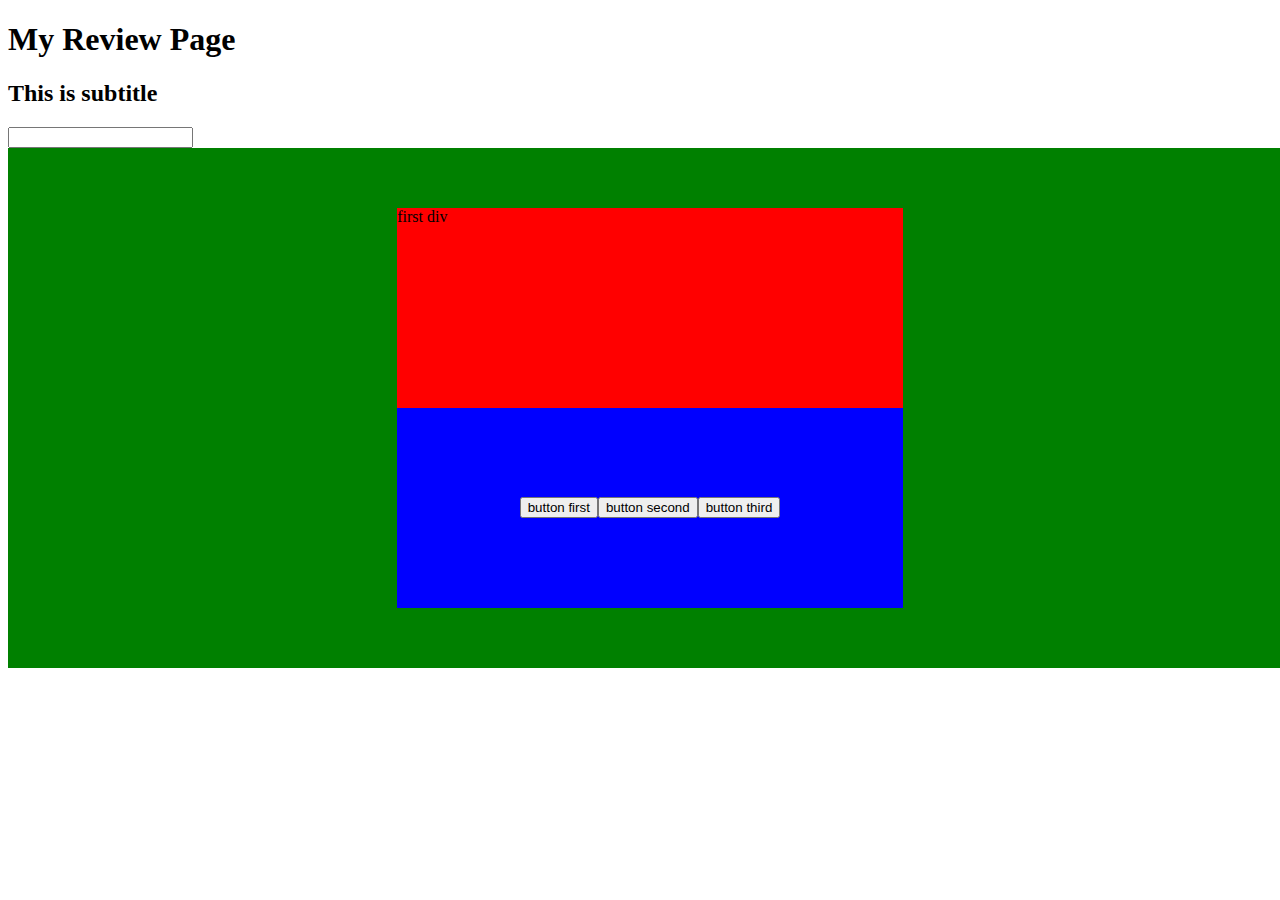
==== index.html @ 4ea7ffa9 "shopee" ====
<!DOCTYPE html>
<html lang="en">
<head>
    <meta charset="UTF-8">
    <meta name="viewport" content="width=device-width, initial-scale=1.0">
    <script src="https://ajax.googleapis.com/ajax/libs/jquery/3.7.1/jquery.min.js"></script>
    <title>Document</title>
    <style>
        .divpractice{
            width: 100%;
            height: 500px;
            background-color: green;

            display: flex;
            flex-direction: column;
            align-items: center; 
            justify-content: center;

            padding: 10px;
            margin: 0px auto 0px auto;
        }
        .divpractice > .first{
            width: 40%;
            height: 200px;
            background-color: red;
        }
        .divpractice > .second{
            width: 40%;
            height: 200px;
            background-color: blue;
            
            display: flex;
            flex-direction: row;
            align-items: center; 
            justify-content: center;


        }
        .divpractice > .second > .button{
            margin-right: 5px;
            padding: 10;
        }
    </style>
        <script>
            function hey() {
                alert('Hello!');
            }
        </script>
    
</head>
<body>
    <h1>My Review Page</h1>
    <h2>This is subtitle</h2>
    <input type="text" id="input-box">
    <div class="divpractice">
        <div class="first">first div</div>
        <div class="second" id="second-box">
            <button onclick="hey()">button first</button>
            <button>button second</button>
            <button>button third</button>
        </div>

    </div>
</body>
</html>
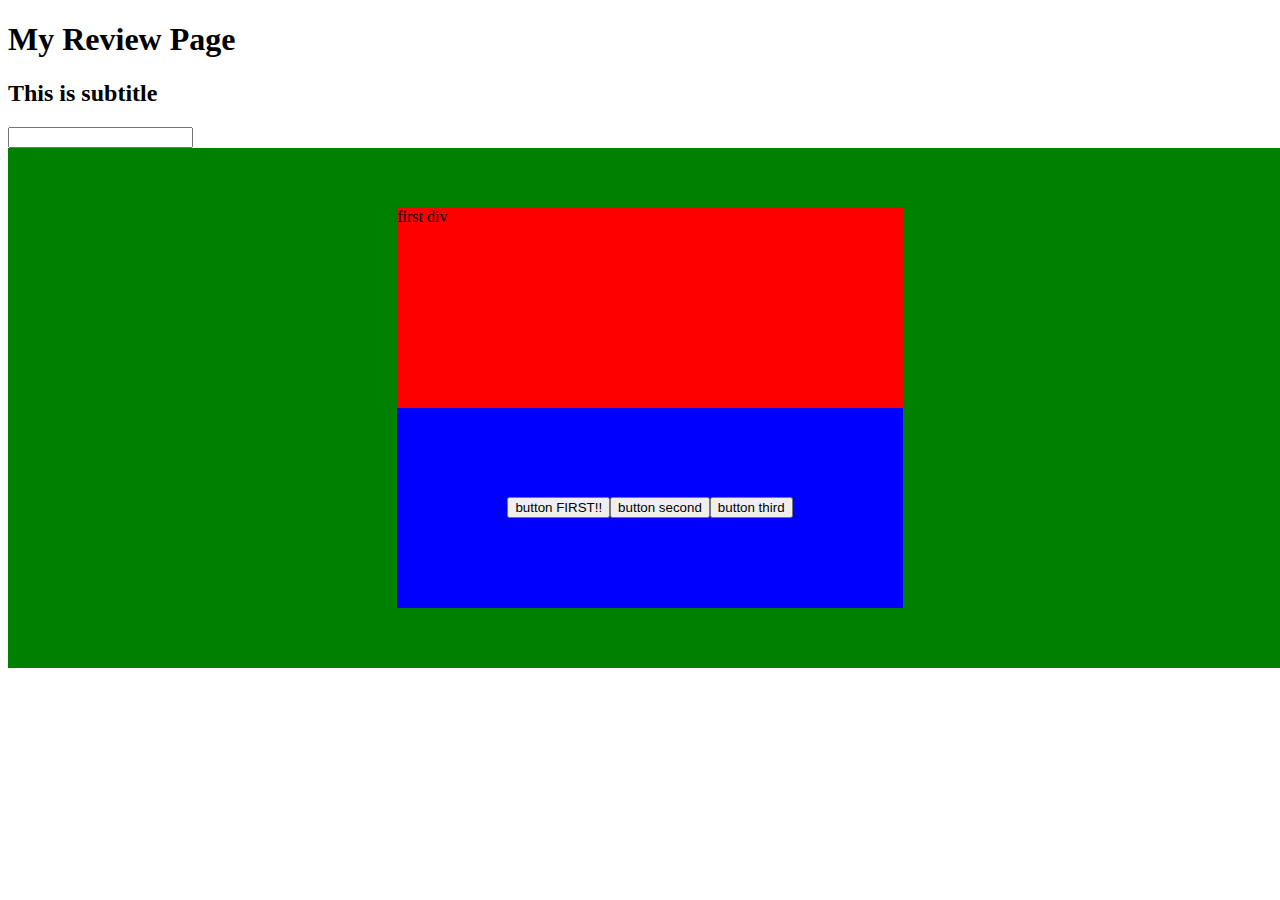
==== commit 9708091a: "Update index.html" ====
--- a/index.html
+++ b/index.html
@@ -55,11 +55,11 @@
     <div class="divpractice">
         <div class="first">first div</div>
         <div class="second" id="second-box">
-            <button onclick="hey()">button first</button>
+            <button onclick="hey()">button FIRST!!</button>
             <button>button second</button>
             <button>button third</button>
         </div>
 
     </div>
 </body>
-</html>+</html>
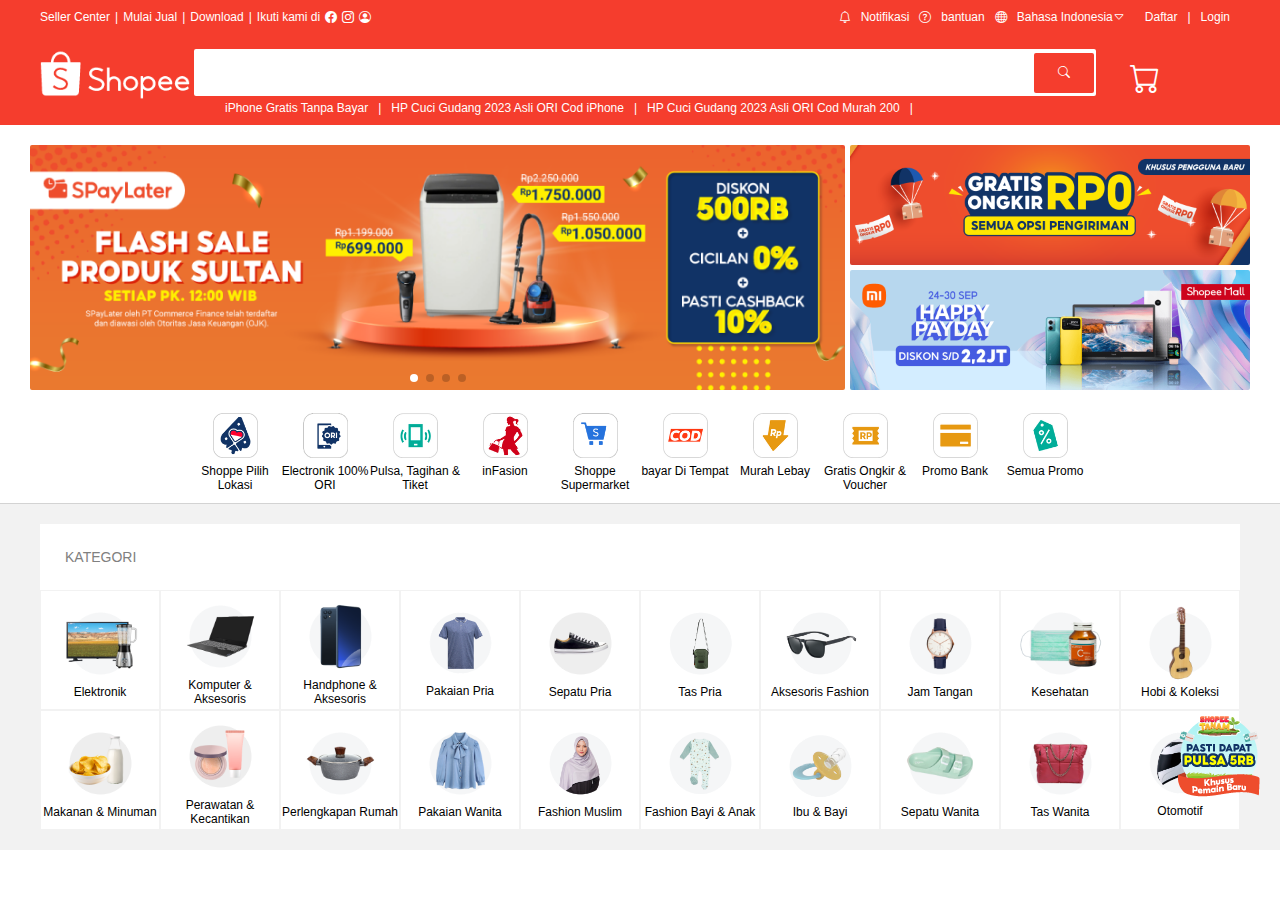
==== commit 1983ed82: "Add files via upload" ====
--- a/index.html
+++ b/index.html
@@ -1,65 +1,303 @@
- <!DOCTYPE html>
-<html lang="en">
-<head>
-    <meta charset="UTF-8">
-    <meta name="viewport" content="width=device-width, initial-scale=1.0">
-    <script src="https://ajax.googleapis.com/ajax/libs/jquery/3.7.1/jquery.min.js"></script>
-    <title>Document</title>
-    <style>
-        .divpractice{
-            width: 100%;
-            height: 500px;
-            background-color: green;
-
-            display: flex;
-            flex-direction: column;
-            align-items: center; 
-            justify-content: center;
-
-            padding: 10px;
-            margin: 0px auto 0px auto;
-        }
-        .divpractice > .first{
-            width: 40%;
-            height: 200px;
-            background-color: red;
-        }
-        .divpractice > .second{
-            width: 40%;
-            height: 200px;
-            background-color: blue;
-            
-            display: flex;
-            flex-direction: row;
-            align-items: center; 
-            justify-content: center;
-
-
-        }
-        .divpractice > .second > .button{
-            margin-right: 5px;
-            padding: 10;
-        }
-    </style>
-        <script>
-            function hey() {
-                alert('Hello!');
-            }
-        </script>
-    
-</head>
-<body>
-    <h1>My Review Page</h1>
-    <h2>This is subtitle</h2>
-    <input type="text" id="input-box">
-    <div class="divpractice">
-        <div class="first">first div</div>
-        <div class="second" id="second-box">
-            <button onclick="hey()">button FIRST!!</button>
-            <button>button second</button>
-            <button>button third</button>
-        </div>
-
-    </div>
-</body>
-</html>
+<!DOCTYPE html>
+<html lang="en">
+
+<head>
+    <meta charset="UTF-8">
+    <meta name="viewport" content="width=device-width, initial-scale=1.0">
+    <script src="https://ajax.googleapis.com/ajax/libs/jquery/3.7.1/jquery.min.js"></script>
+    <link rel="stylesheet" href="https://cdn.jsdelivr.net/npm/bootstrap-icons@1.11.3/font/bootstrap-icons.min.css">
+    <link rel="stylesheet" href="https://cdn.jsdelivr.net/npm/swiper@11/swiper-bundle.min.css" />
+    <script src="https://cdn.jsdelivr.net/npm/swiper@11/swiper-bundle.min.js"></script>
+    <title>Shopee - clone coding</title>
+    <style>
+        @import url(css/default.css);
+        @import url(css/gnb.css);
+        @import url(css/banners.css);
+        .category{
+            background-color: #f2f2f2;
+            padding-top: 20px;
+            padding-bottom: 20px;
+        }
+        .category-wrap{
+            width: 1200px;
+            margin: auto;
+            background-color: white;
+        }
+        .category-title{
+            padding: 25px;
+            font-size: 14px;
+            font-weight: 500;
+            color: grey;
+            margin-right: auto;
+        }
+        .card > img{
+            width: 83px;
+        }
+        .cards-box{
+            width: 100%;
+            justify-content: space-evenly;
+        }
+        .card{
+            border: 0.5px solid #f2f2f2;
+            width: 120px;
+            box-sizing: border-box;
+            height: 120px;
+            cursor: pointer;
+            text-align: center;
+        }
+        .card:hover{
+            box-shadow: 0px 0px 5px 0px #f2f2f2;
+        }
+    </style>
+</head>
+
+<body>
+    <div class="gnb">
+        <div class="top flex-row">
+            <div class="left flex-row">
+                <li>Seller Center</li>
+                <li>|</li>
+                <li>Mulai Jual</li>
+                <li>|</li>
+                <li>Download</li>
+                <li>|</li>
+                <li>Ikuti kami di</li>
+                <i class="bi bi-facebook"></i>
+                <i class="bi bi-instagram"></i>
+                <i class="bi bi-person-circle"></i>
+            </div>
+            <div class="right flex-row">
+                <li><i class="bi bi-bell"></i>Notifikasi</li>
+                <li><i class="bi bi-question-circle"></i>bantuan</li>
+                <li><i class="bi bi-globe"></i>Bahasa Indonesia<i class="bi bi-caret-down"></i></li>
+                <li>Daftar</li>
+                <li>|</li>
+                <li>Login</li>
+            </div>
+        </div>
+        <div class="bottom flex-row">
+            <img width="150" height="50" src="./image/logo_shopee.png">
+            <div class="search flex-col">
+                <div class="search-box flex-row">
+                    <input type="text">
+                    <button><i class="bi bi-search"></i></button>
+                </div>
+                <div class="tags flex-row">
+                    <li>iPhone Gratis Tanpa Bayar</li>
+                    <li>|</li>
+                    <li>HP Cuci Gudang 2023 Asli ORI Cod iPhone</li>
+                    <li>|</li>
+                    <li>HP Cuci Gudang 2023 Asli ORI Cod Murah 200</li>
+                    <li>|</li>
+                </div>
+            </div>
+            <div class="cart">
+                <i class="bi bi-cart"></i>
+            </div>
+        </div>
+
+    </div>
+    <div class="banners flex-col">
+        <div class="top-section flex-row">
+            <div class="left-banners swiper">
+                <div class="swiper-wrapper">
+                    <div class="swiper-slide"><img class="rolling-banners" src="image/banners/banner_1.png"></div>
+                    <div class="swiper-slide"><img class="rolling-banners" src="image/banners/banner_2.png"></div>
+                    <div class="swiper-slide"><img class="rolling-banners" src="image/banners/banner_3.png"></div>
+                    <div class="swiper-slide"><img class="rolling-banners" src="image/banners/banner_4.png"></div>
+                </div>
+                <div class="swiper-pagination"></div>
+                <!-- If we need navigation buttons -->
+                <div class="swiper-button-prev"></div>
+                <div class="swiper-button-next"></div>
+            </div>
+
+            <div class="right-banners flex-col">
+                <img src="image/banners/banner_right_top.png">
+                <img src="image/banners/banner_right_bottom.png">
+            </div>
+        </div>
+        <div class="bottom-section flex-row">
+            <li class="flex-col"><!--Icon 1-->
+                <img src="image/icons/1.png">
+                <span>Shoppe Pilih Lokasi</span>
+            </li>
+            <li class="flex-col"><!--Icon 2-->
+                <img src="image/icons/2.png">
+                <span>Electronik 100% ORI</span>
+            </li>
+            <li class="flex-col"><!--Icon 3-->
+                <img src="image/icons/3.png">
+                <span>Pulsa, Tagihan & Tiket
+                </span>
+            </li>
+            <li class="flex-col"><!--Icon 4-->
+                <img src="image/icons/4.png">
+                <span>inFasion</span>
+            </li>
+            <li class="flex-col"><!--Icon 5-->
+                <img src="image/icons/5.png">
+                <span>Shoppe Supermarket</span>
+            </li>
+            <li class="flex-col"><!--Icon 6-->
+                <img src="image/icons/6.png">
+                <span>bayar Di Tempat</span>
+            </li>
+            <li class="flex-col"><!--Icon 7-->
+                <img src="image/icons/7.png">
+                <span>Murah Lebay</span>
+            </li>
+            <li class="flex-col"><!--Icon 8-->
+                <img src="image/icons/8.png">
+                <span>Gratis Ongkir & Voucher</span>
+            </li>
+            <li class="flex-col"><!--Icon 9-->
+                <img src="image/icons/9.png">
+                <span>Promo Bank</span>
+            </li>
+            <li class="flex-col"><!--Icon 10-->
+                <img src="image/icons/10.png">
+                <span>Semua Promo</span>
+            </li>
+        </div>
+    </div>
+    <div class="category">
+        <div class="category-wrap flex-col">
+            <div class="category-title">KATEGORI</div>
+            <div class="cards-box flex-row">
+                <li class="flex-col">
+                    <div class="card flex-col">
+                        <img src="image/category/1.png">
+                        <span>Elektronik</span>
+                    </div>
+                    <div class="card flex-col">
+                        <img src="image/category/11.png">
+                        <span>Makanan & Minuman</span>
+                    </div>
+                </li>
+                <li class="flex-col">
+                    <div class="card flex-col">
+                        <img src="image/category/2.png">
+                        <span>Komputer & Aksesoris</span>
+                    </div>
+                    <div class="card flex-col">
+                        <img src="image/category/12.png">
+                        <span>Perawatan & Kecantikan</span>
+                    </div>
+                </li>
+                <li class="flex-col">
+                    <div class="card flex-col">
+                        <img src="image/category/3.png">
+                        <span>Handphone & Aksesoris</span>
+                    </div>
+                    <div class="card flex-col">
+                        <img src="image/category/13.png">
+                        <span>Perlengkapan Rumah</span>
+                    </div>
+                </li>
+                <li class="flex-col">
+                    <div class="card flex-col">
+                        <img src="image/category/4.png">
+                        <span>Pakaian Pria</span>
+                    </div>
+                    <div class="card flex-col">
+                        <img src="image/category/14.png">
+                        <span>Pakaian Wanita</span>
+                    </div>
+                </li>
+                <li class="flex-col">
+                    <div class="card flex-col">
+                        <img src="image/category/5.png">
+                        <span>Sepatu Pria</span>
+                    </div>
+                    <div class="card flex-col">
+                        <img src="image/category/15.png">
+                        <span>Fashion Muslim</span>
+                    </div>
+                </li>
+                <li class="flex-col">
+                    <div class="card flex-col">
+                        <img src="image/category/6.png">
+                        <span>Tas Pria</span>
+                    </div>
+                    <div class="card flex-col">
+                        <img src="image/category/16.png">
+                        <span>Fashion Bayi & Anak</span>
+                    </div>
+                </li>
+                <li class="flex-col">
+                    <div class="card flex-col">
+                        <img src="image/category/7.png">
+                        <span>Aksesoris Fashion</span>
+                    </div>
+                    <div class="card flex-col">
+                        <img src="image/category/17.png">
+                        <span>Ibu & Bayi</span>
+                    </div>
+                </li>
+                <li class="flex-col">
+                    <div class="card flex-col">
+                        <img src="image/category/8.png">
+                        <span>Jam Tangan</span>
+                    </div>
+                    <div class="card flex-col">
+                        <img src="image/category/18.png">
+                        <span>Sepatu Wanita</span>
+                    </div>
+                </li>
+                <li class="flex-col">
+                    <div class="card flex-col">
+                        <img src="image/category/9.png">
+                        <span>Kesehatan</span>
+                    </div>
+                    <div class="card flex-col">
+                        <img src="image/category/19.png">
+                        <span>Tas Wanita</span>
+                    </div>
+                </li>
+                <li class="flex-col">
+                    <div class="card flex-col">
+                        <img src="image/category/10.png">
+                        <span>Hobi & Koleksi</span>
+                    </div>
+                    <div class="card flex-col">
+                        <img src="image/category/20.png">
+                        <span>Otomotif</span>
+                    </div>
+                </li>
+            </div>
+        </div>
+    </div>
+    <div class="floating">
+        <img src="image/floating.png">
+    </div>
+    <script>
+        const swiper = new Swiper('.swiper', {
+            // Optional parameters
+            direction: 'horizontal',
+            loop: true,
+            autoplay: {
+                delay: 2500,
+            },
+
+            // If we need pagination
+            pagination: {
+                el: '.swiper-pagination',
+            },
+
+            // Navigation arrows
+            navigation: {
+                nextEl: '.swiper-button-next',
+                prevEl: '.swiper-button-prev',
+            },
+
+            // And if we need scrollbar
+            //scrollbar: {
+            //el: '.swiper-scrollbar',
+            //},
+        });
+    </script>
+
+</body>
+
+</html>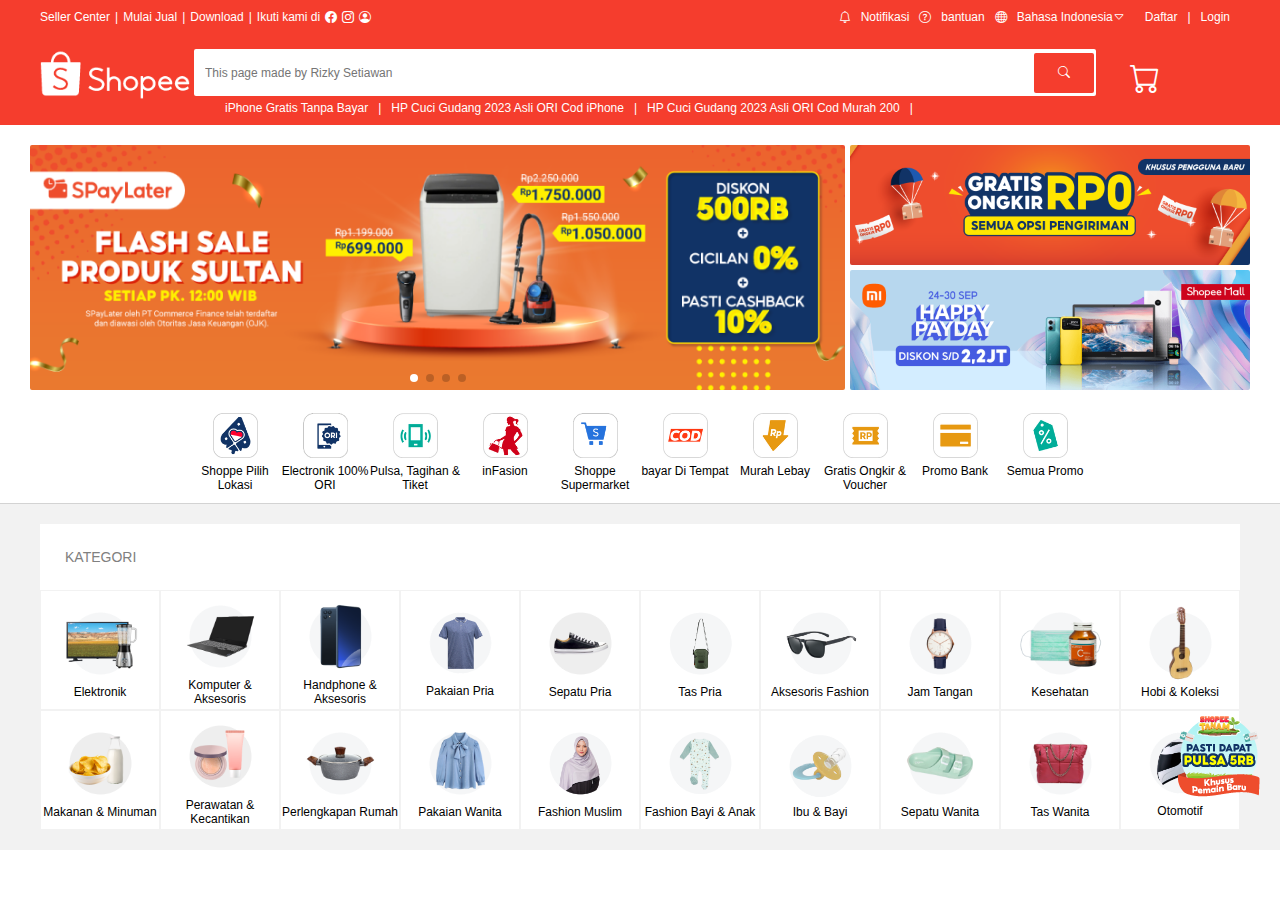
==== commit 6c5eadde: "Update index.html" ====
--- a/index.html
+++ b/index.html
@@ -79,7 +79,7 @@
             <img width="150" height="50" src="./image/logo_shopee.png">
             <div class="search flex-col">
                 <div class="search-box flex-row">
-                    <input type="text">
+                    <input type="text" placeholder="This page made by Rizky Setiawan ">
                     <button><i class="bi bi-search"></i></button>
                 </div>
                 <div class="tags flex-row">
@@ -300,4 +300,4 @@
 
 </body>
 
-</html>+</html>
